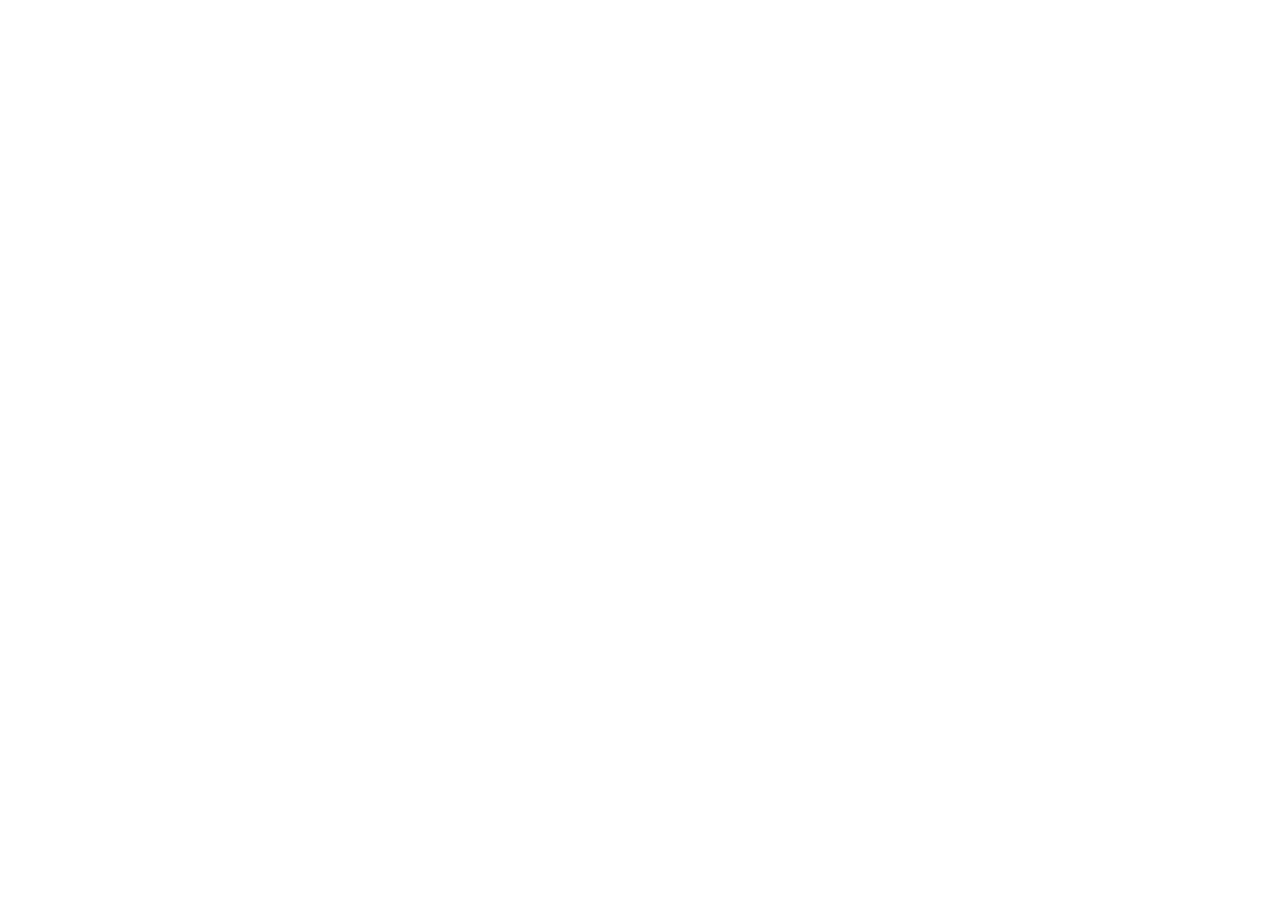
==== index.html @ 61f45577 "first commit" ====
<!DOCTYPE html>
<html lang="en">
  <head>
    <script src="https://cdnjs.cloudflare.com/ajax/libs/p5.js/1.5.0/p5.js"></script>
    <script src="https://cdnjs.cloudflare.com/ajax/libs/p5.js/1.5.0/addons/p5.sound.min.js"></script>
        <!-- planck -->
    <script src="https://cdn.jsdelivr.net/npm/planck@latest/dist/planck.min.js"></script>
    <!-- Version 3 of p5.play -->
    <script src="https://p5play.org/v3/p5.play.js"></script>
    
    <link rel="stylesheet" type="text/css" href="style.css">
    <meta charset="utf-8" />

  </head>
  <body>
    <main>
    </main>
    <script src="sketch.js"></script>
  </body>
</html>
---- style.css ----
html, body {
    margin: 0;
    padding: 0;
  }
  canvas {
    display: block;
  }
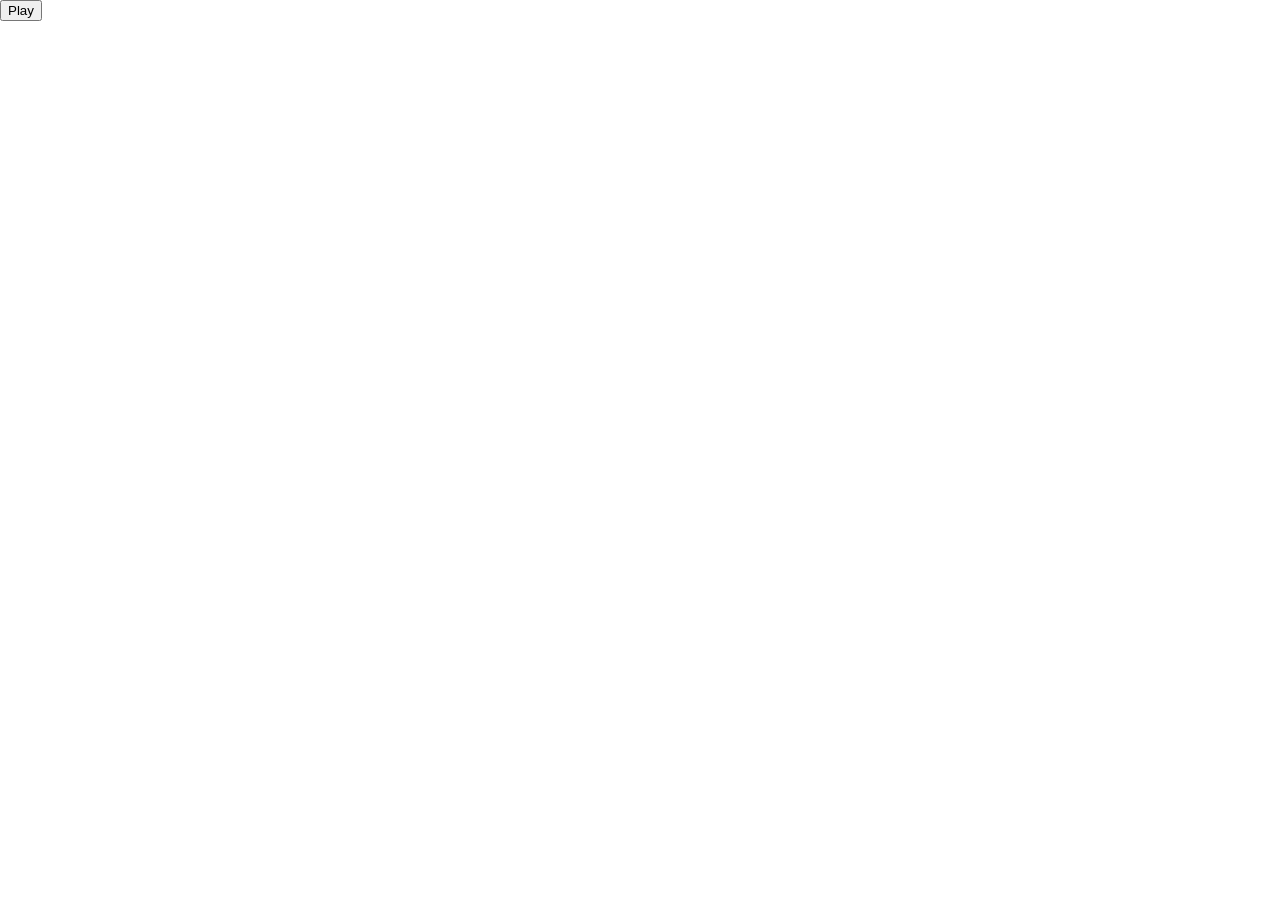
==== commit 66c907de: "timer" ====
--- a/index.html
+++ b/index.html
@@ -3,18 +3,19 @@
   <head>
     <script src="https://cdnjs.cloudflare.com/ajax/libs/p5.js/1.5.0/p5.js"></script>
     <script src="https://cdnjs.cloudflare.com/ajax/libs/p5.js/1.5.0/addons/p5.sound.min.js"></script>
-        <!-- planck -->
+    <!-- planck -->
     <script src="https://cdn.jsdelivr.net/npm/planck@latest/dist/planck.min.js"></script>
     <!-- Version 3 of p5.play -->
     <script src="https://p5play.org/v3/p5.play.js"></script>
     
     <link rel="stylesheet" type="text/css" href="style.css">
     <meta charset="utf-8" />
-
   </head>
   <body>
     <main>
+      <button id="playButton">Play</button>
+      <button id="retryButton" style="display:none;">Retry</button>
     </main>
     <script src="sketch.js"></script>
   </body>
-</html>
+</html>
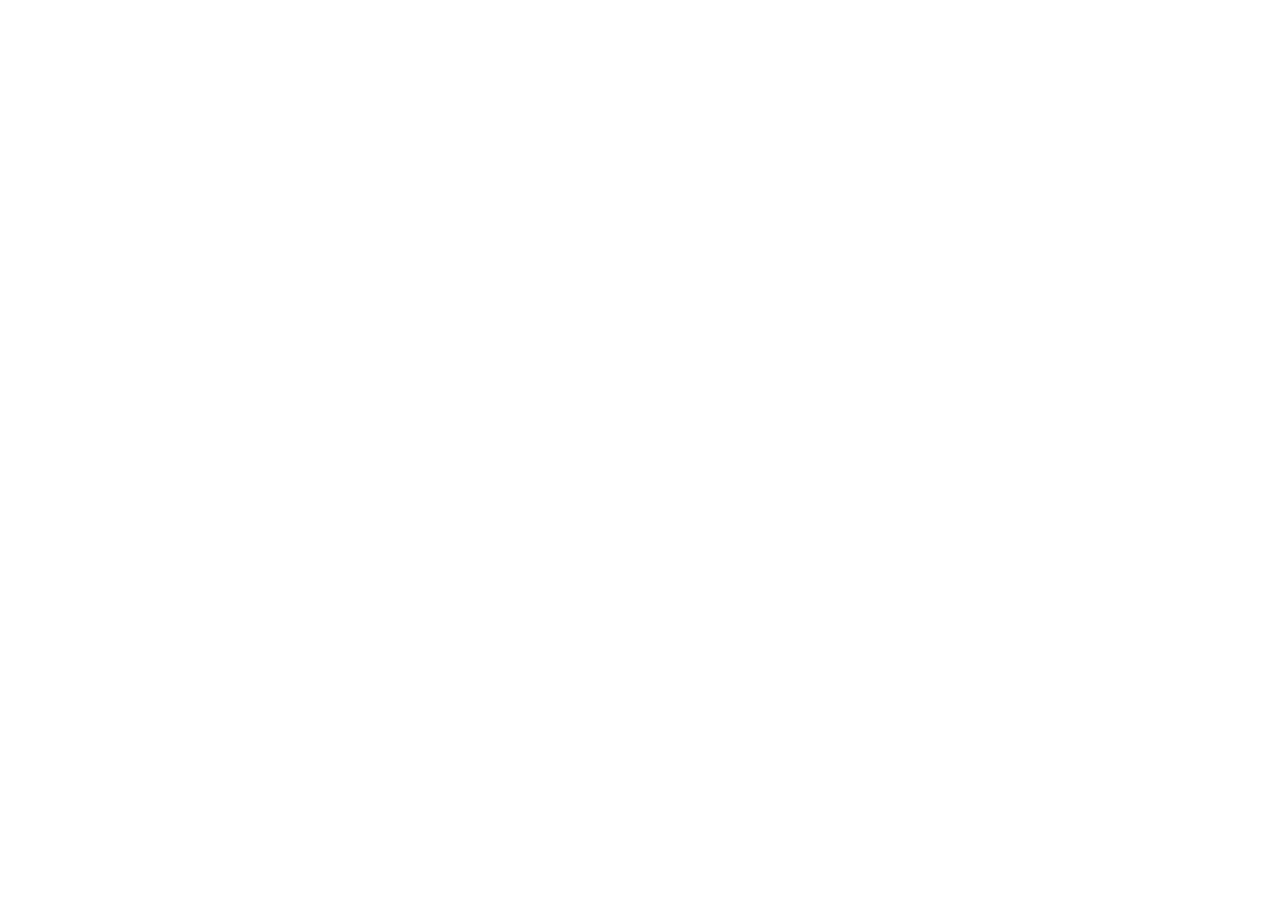
==== commit 6e1452f8: "Ajout-final Rend possible l'ajout d'image sur un sprite" ====
--- a/index.html
+++ b/index.html
@@ -3,19 +3,19 @@
   <head>
     <script src="https://cdnjs.cloudflare.com/ajax/libs/p5.js/1.5.0/p5.js"></script>
     <script src="https://cdnjs.cloudflare.com/ajax/libs/p5.js/1.5.0/addons/p5.sound.min.js"></script>
-    <!-- planck -->
+        <!-- planck -->
+         
     <script src="https://cdn.jsdelivr.net/npm/planck@latest/dist/planck.min.js"></script>
     <!-- Version 3 of p5.play -->
     <script src="https://p5play.org/v3/p5.play.js"></script>
     
     <link rel="stylesheet" type="text/css" href="style.css">
     <meta charset="utf-8" />
+
   </head>
   <body>
     <main>
-      <button id="playButton">Play</button>
-      <button id="retryButton" style="display:none;">Retry</button>
     </main>
     <script src="sketch.js"></script>
   </body>
-</html>+</html>
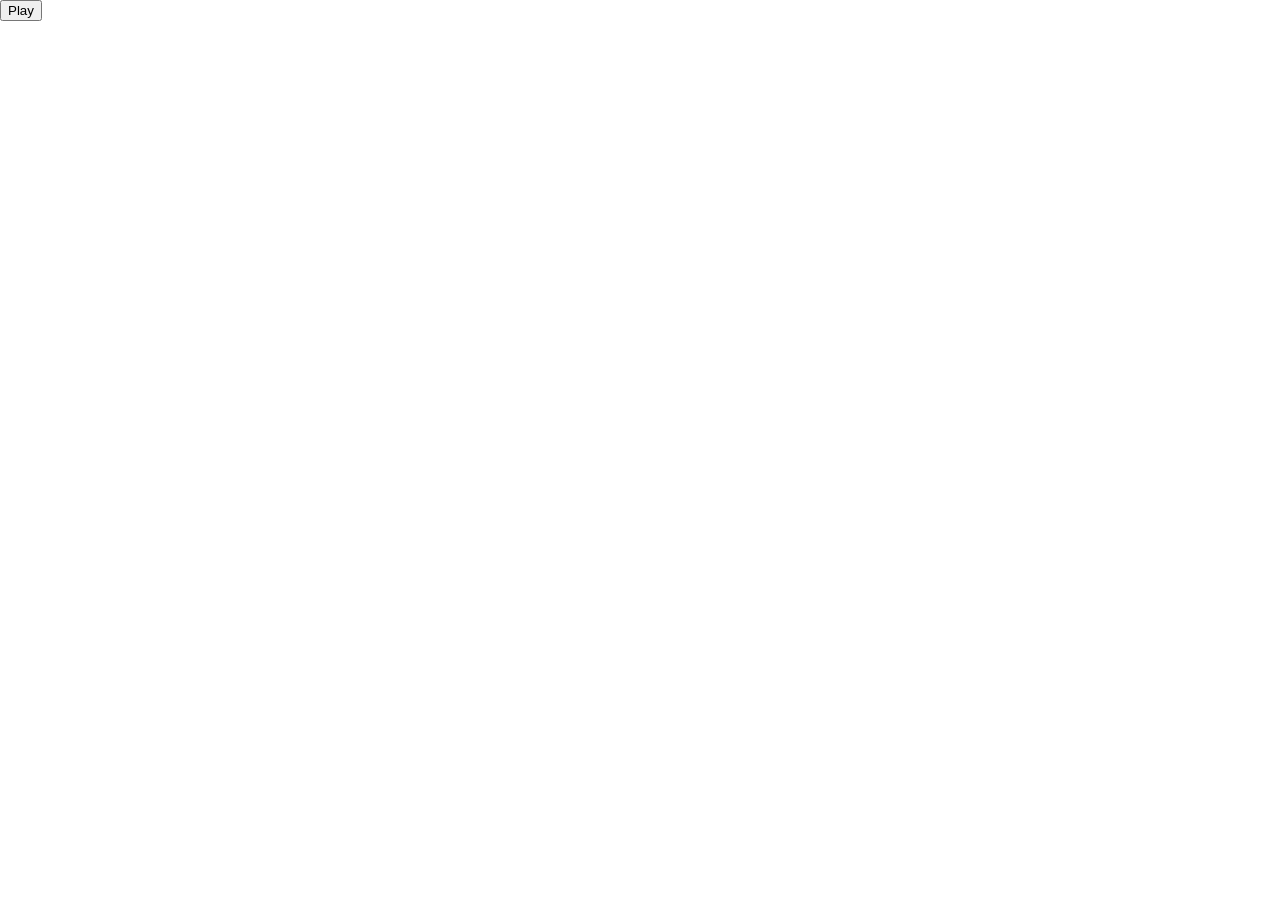
==== commit 3fb08ed9: "update" ====
--- a/index.html
+++ b/index.html
@@ -3,19 +3,19 @@
   <head>
     <script src="https://cdnjs.cloudflare.com/ajax/libs/p5.js/1.5.0/p5.js"></script>
     <script src="https://cdnjs.cloudflare.com/ajax/libs/p5.js/1.5.0/addons/p5.sound.min.js"></script>
-        <!-- planck -->
-         
+    <!-- planck -->
     <script src="https://cdn.jsdelivr.net/npm/planck@latest/dist/planck.min.js"></script>
     <!-- Version 3 of p5.play -->
     <script src="https://p5play.org/v3/p5.play.js"></script>
     
     <link rel="stylesheet" type="text/css" href="style.css">
     <meta charset="utf-8" />
-
   </head>
   <body>
     <main>
+      <button id="playButton">Play</button>
+      <button id="retryButton" style="display:none;">Retry</button>
     </main>
     <script src="sketch.js"></script>
   </body>
-</html>
+</html>
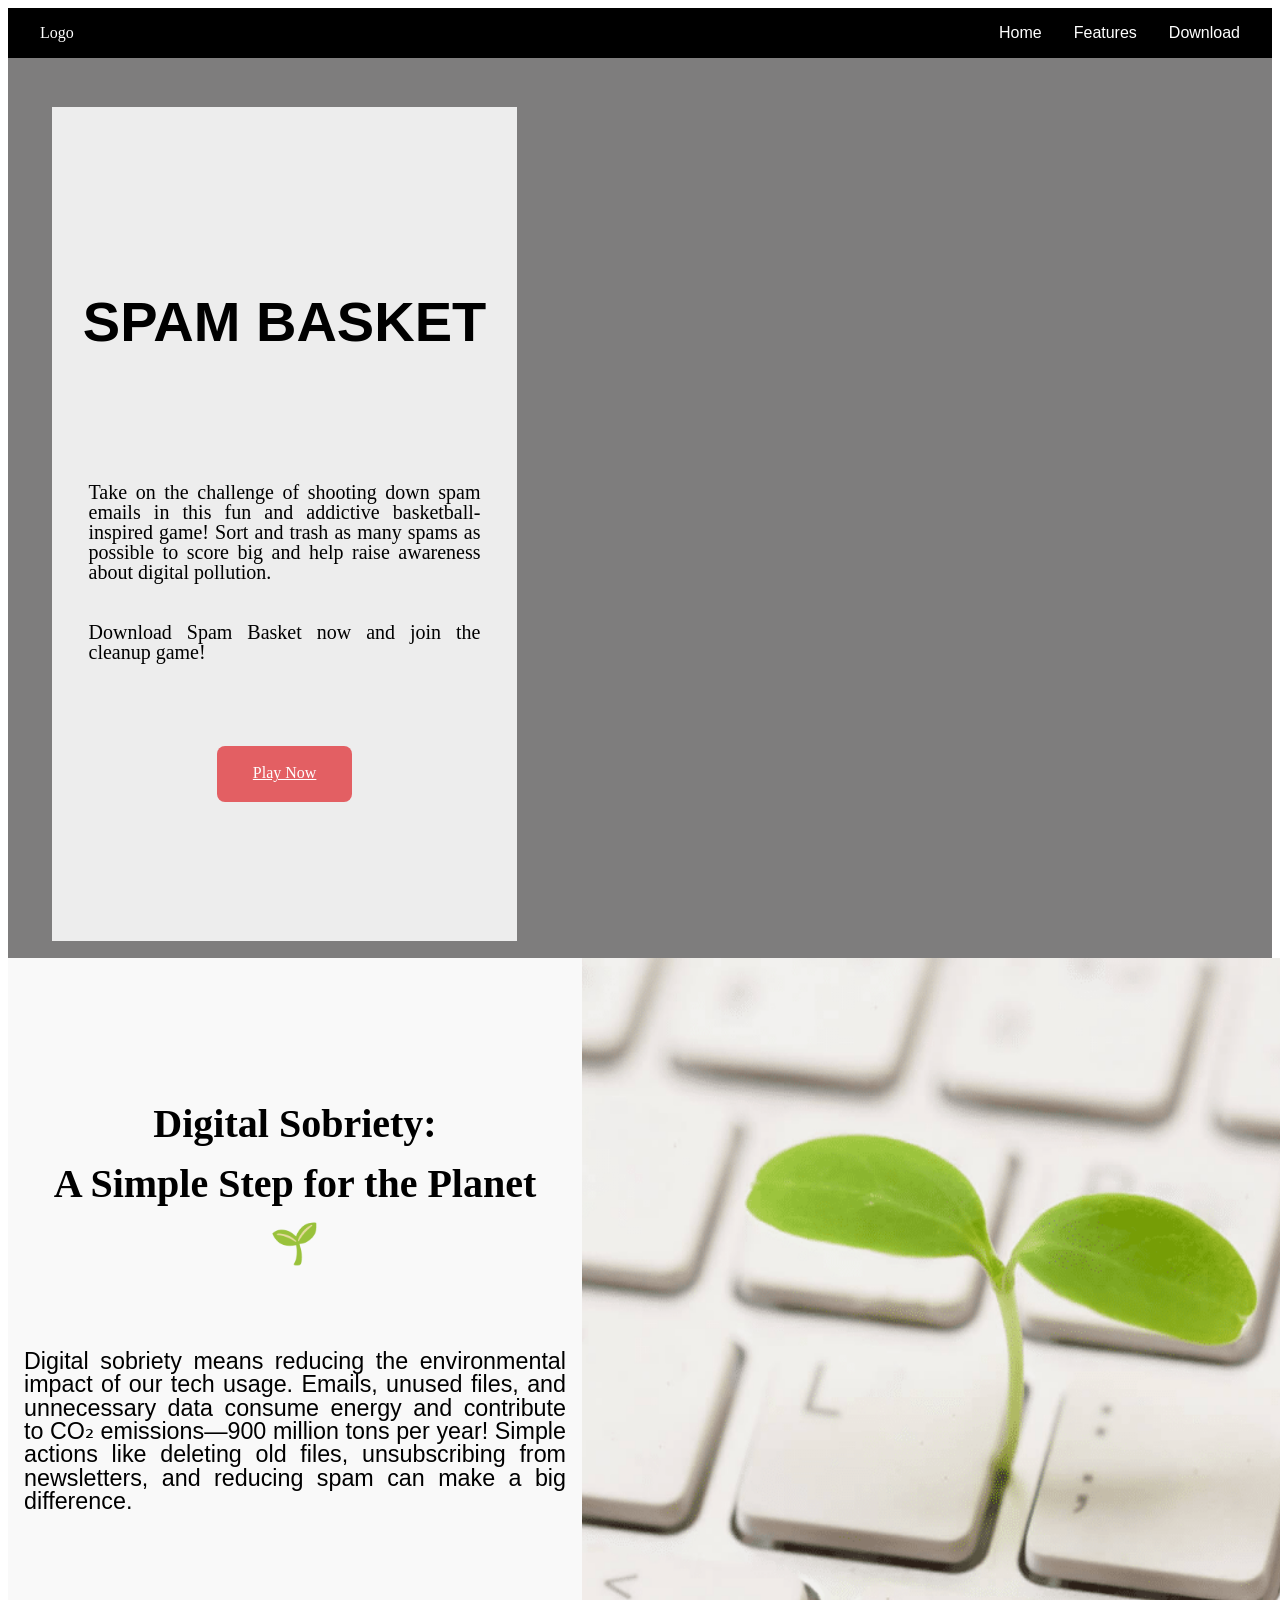
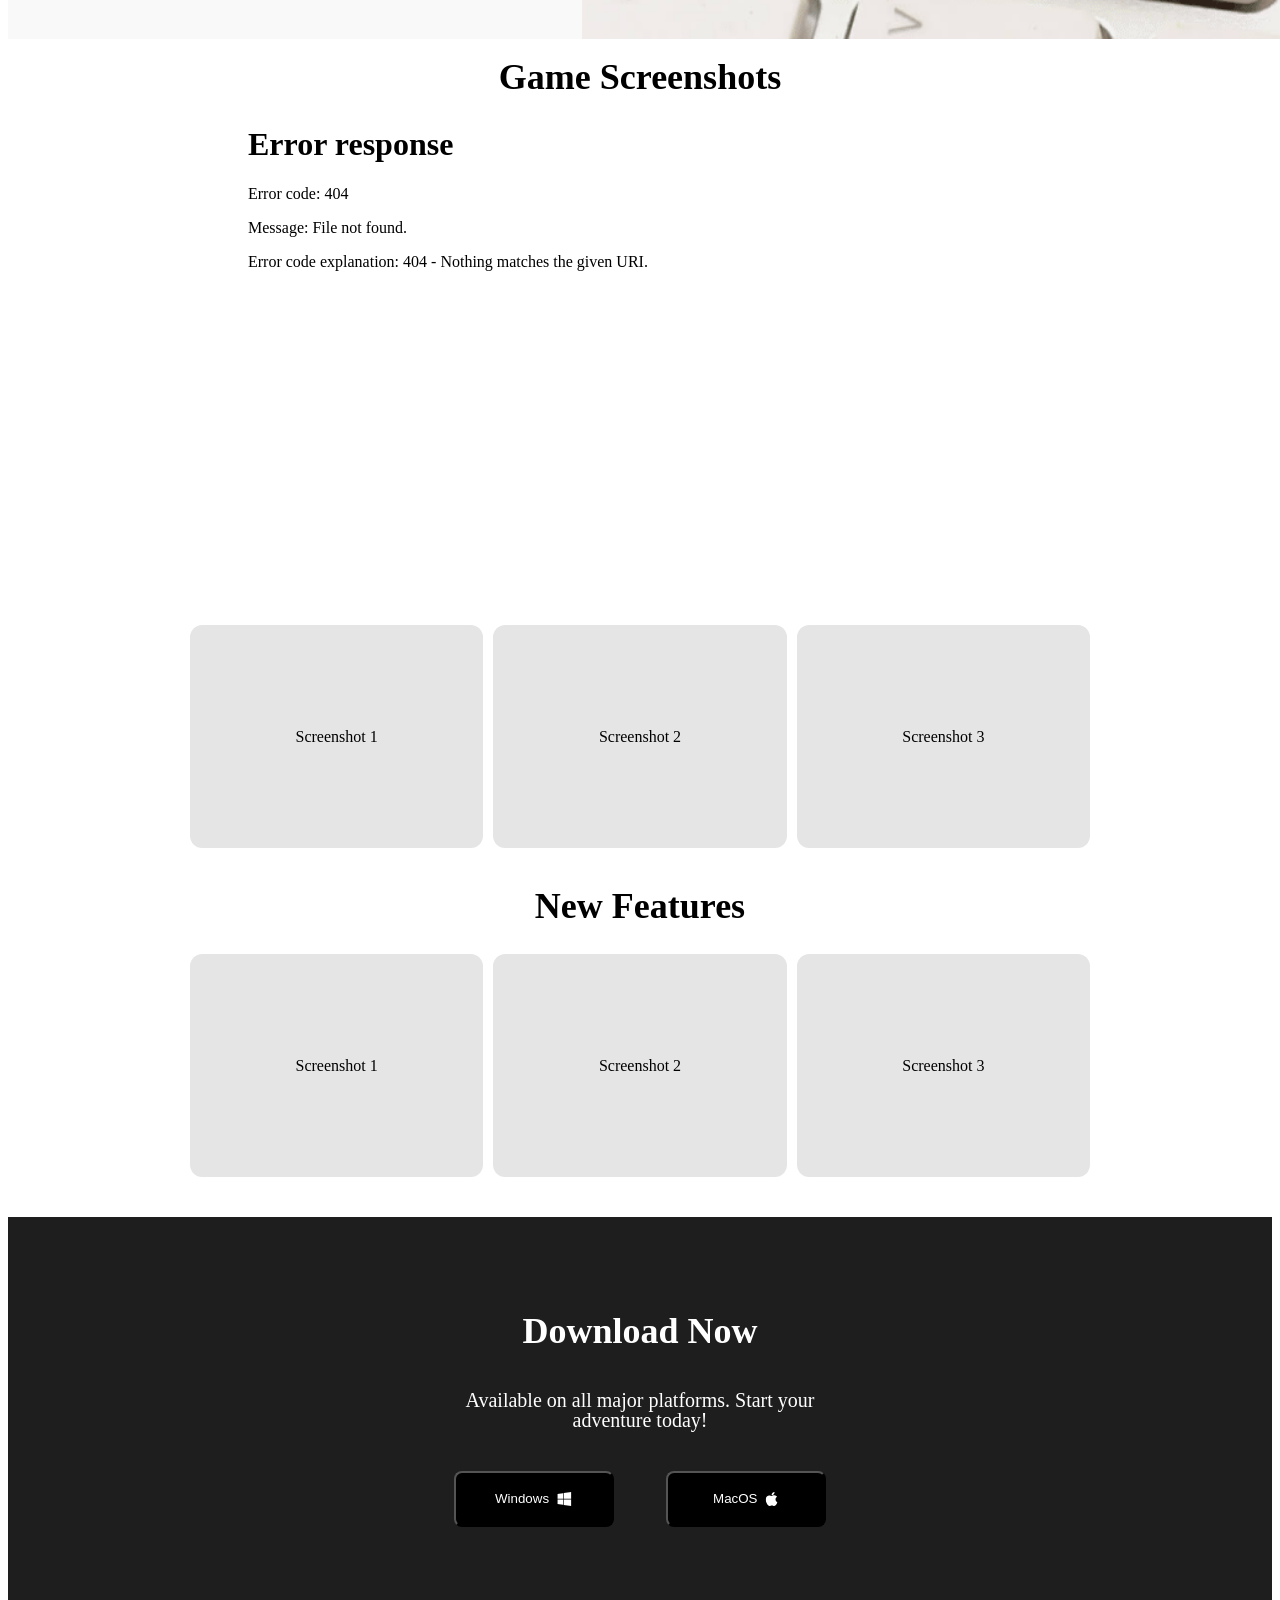
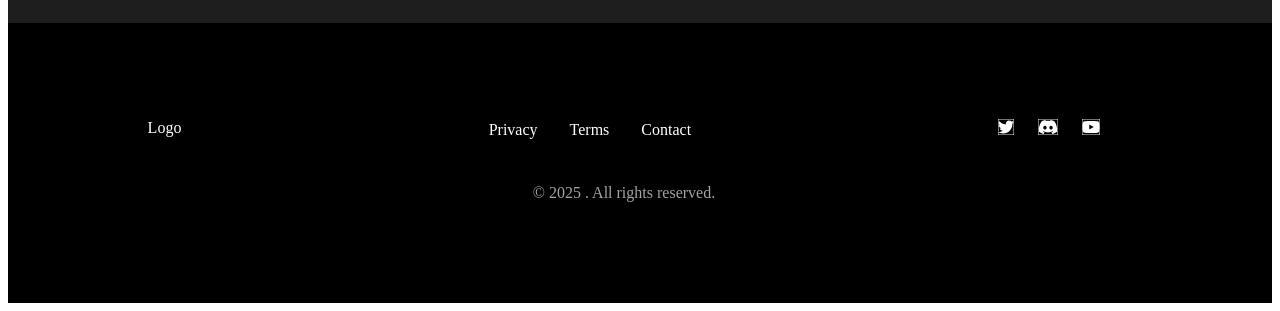
==== commit 39643517: "Site+Sketch Ajout de la landing page avec vidéo" ====
--- a/index.html
+++ b/index.html
@@ -1,21 +1,158 @@
-<!DOCTYPE html>
-<html lang="en">
-  <head>
-    <script src="https://cdnjs.cloudflare.com/ajax/libs/p5.js/1.5.0/p5.js"></script>
-    <script src="https://cdnjs.cloudflare.com/ajax/libs/p5.js/1.5.0/addons/p5.sound.min.js"></script>
-    <!-- planck -->
-    <script src="https://cdn.jsdelivr.net/npm/planck@latest/dist/planck.min.js"></script>
-    <!-- Version 3 of p5.play -->
-    <script src="https://p5play.org/v3/p5.play.js"></script>
-    
-    <link rel="stylesheet" type="text/css" href="style.css">
-    <meta charset="utf-8" />
-  </head>
-  <body>
-    <main>
-      <button id="playButton">Play</button>
-      <button id="retryButton" style="display:none;">Retry</button>
-    </main>
-    <script src="sketch.js"></script>
-  </body>
+<!DOCTYPE html>
+<html lang="en">
+
+<head>
+  <meta charset="UTF-8">
+  <meta name="viewport" content="width=device-width, initial-scale=1.0">
+  <title>Spam Basket</title>
+  <link rel="stylesheet" href="style.css">
+  <link rel="stylesheet" href="reset.css">
+</head>
+
+<body>
+  <div class="landing">
+    <nav class="nav">
+      <div class="nav__container">
+        <div class="nav__logo"></div>
+        <span class="nav__logo-text">Logo</span>
+      </div>
+      <div class="nav__menu">
+        <span class="nav__menu-item">Home</span>
+        <span class="nav__menu-item">Features</span>
+        <span class="nav__menu-item">Download</span>
+      </div>
+    </nav>
+  </div>
+
+
+  <section class="hero">
+    <div class="hero__content">
+      <div class="hero__text-container">
+        <h1 class="hero__title">SPAM BASKET</h1>
+        <p class="hero__description">
+          Take on the challenge of shooting down spam emails in this
+          fun and addictive basketball-inspired game! Sort and trash
+          as many spams as possible to score big and help raise
+          awareness about digital pollution.
+          <br /><br /><br />
+          <span>Download Spam Basket now and join the cleanup game!</span>
+
+        </p>
+        <button class="hero__cta-button">
+
+          <a class="hero__cta-text" href="https://p2wdisabled.github.io/P5Play-Game/"><span> Play Now</span></a>
+        </button>
+      </div>
+    </div>
+  </section>
+
+  <section class="info">
+    <div class="info__left">
+      <h2 class="info__title">
+        Digital Sobriety:<br />
+        A Simple Step for the Planet 🌱
+      </h2>
+      <p class="info__text">
+        Digital sobriety means reducing the environmental impact of our
+        tech usage. Emails, unused files, and unnecessary data consume
+        energy and contribute to CO₂ emissions—900 million tons per year!
+        Simple actions like deleting old files, unsubscribing from
+        newsletters, and reducing spam can make a big difference.
+      </p>
+    </div>
+    <img src="public/external/artikelbildfr13223-suh-600h.png" alt="artikelbildFR13223" class="info__main-image" />
+
+  </section>
+
+
+  <div class="frame__screenshots">
+    <div class="screenshots__header">
+      <span class="screenshots__title">Game Screenshots</span>
+      <iframe  src="Nuit_du_code.mp4" frameborder="0" width="800" height="500"></iframe>
+    </div>
+    <div class="screenshots__images">
+      <div class="screenshots__image">
+        <span>Screenshot 1</span>
+      </div>
+      <div class="screenshots__image">
+        <span>Screenshot 2</span>
+      </div>
+      <div class="screenshots__image">
+        <span>Screenshot 3</span>
+      </div>
+    </div>
+  </div>
+  <div class="frame__new-features">
+    <div class="new-features__header">
+      <span class="new-features__title">New Features</span>
+      <div class="new-features__images">
+        <div class="new-features__image">
+          <span>Screenshot 1</span>
+        </div>
+        <div class="new-features__image">
+          <span>Screenshot 2</span>
+        </div>
+        <div class="new-features__image">
+          <span>Screenshot 3</span>
+        </div>
+      </div>
+    </div>
+  </div>
+  <div class="frame__download">
+    <div class="download__content">
+      <span class="download__title">Download Now</span>
+      <span class="download__description">
+        Available on all major platforms. Start your adventure today!
+      </span>
+      <div class="download__buttons">
+        <button class="download__button download__button--windows">
+          <span>Windows</span>
+          <div class="download__icon">
+            <img src="public/external/svg3225-3ji4.svg" alt="Windows Icon" class="download__svg" />
+          </div>
+        </button>
+        <button class="download__button download__button--macos">
+          <span>MacOS</span>
+          <div class="download__icon">
+            <img src="public/external/svg3226-vemd.svg" alt="MacOS Icon" class="download__svg" />
+          </div>
+        </button>
+      </div>
+    </div>
+  </div>
+
+
+  </div>
+  <div class="frame__footer">
+    <div class="footer__container">
+      <div class="footer__top">
+        <span class="footer__logo">Logo</span>
+        <div class="footer__links">
+          <span class="footer__link">Privacy</span>
+          <span class="footer__link">Terms</span>
+          <span class="footer__link">Contact</span>
+        </div>
+        <div class="footer__social">
+          <div class="social__icon">
+            <img src="public/external/frame3227-91th.svg" alt="Social Icon" class="social__image" />
+          </div>
+          <div class="social__icon">
+            <img src="public/external/frame3228-dd1p.svg" alt="Social Icon" class="social__image" />
+          </div>
+          <div class="social__icon">
+            <img src="public/external/frame3228-52j.svg" alt="Social Icon" class="social__image" />
+          </div>
+        </div>
+      </div>
+      <div class="footer__bottom">
+        <span class="footer__copyright">
+          © 2025 . All rights reserved.
+        </span>
+      </div>
+    </div>
+  </div>
+  </div>
+  </div>
+</body>
+
 </html>
--- a/style.css
+++ b/style.css
@@ -1,8 +1,458 @@
-html, body {
-    margin: 0;
-    padding: 0;
-  }
-  canvas {
-    display: block;
-  }
-  +.nav{
+  display: flex;
+  justify-content: space-between;
+  align-items: center;
+  position: sticky;
+  padding: 1rem 2rem;
+  background-color: #000000;
+  color: #fff;
+}
+.nav__menu{
+display: flex;
+justify-content: center;
+align-items: flex-end;
+gap: 2rem;
+}
+.nav__menu-item{
+color: #FFF;
+font-family: Inter, sans-serif;
+
+font-size: 1rem;
+font-style: normal;
+font-weight: 400;
+line-height: 1rem; /* 100% */
+
+}
+.hero{
+display: flex;
+
+justify-content: end;
+
+flex-direction: column;
+height: 100vh;
+background-color: #7e7d7d;
+color: #fff;
+}
+.hero__content{
+display: flex;
+justify-content: center;
+align-items: center;
+flex-direction: column;
+width: 30.6875rem;
+padding: 1.0625rem 1.9375rem;
+gap: 0.625rem;
+}
+.hero__text-container{
+display: flex;
+justify-content: center;
+align-items: center;
+flex-direction: column;
+height: 50rem;
+padding: 1.0625rem 1.9375rem;
+background: rgba(255, 255, 255, 0.86);
+color: #000;
+gap: 4rem;
+
+}
+.hero__title{
+
+font-family: Inter, sans-serif;
+font-size: 3.50rem;
+font-style: normal;
+font-weight: 700;
+line-height: 3.75rem; /* 100% */
+}
+.hero__description{
+width: 24.5rem;
+font-family: Inter, sans-serif;
+font-family: Inter;
+font-size: 1.25rem;
+font-style: normal;
+font-weight: 400;
+line-height: 1.25rem; /* 100% */
+
+text-align: justify;
+}
+.hero__cta-button{
+display: flex;
+justify-content: center;
+align-items: center;
+width: 8.42481rem;
+height: 3.5rem;
+padding: 1.125rem 1.98731rem 1.125rem 2rem;
+background: #E35F63;
+border: 0px solid #E5E7EB;
+border-radius: 0.5rem;
+}
+.hero__cta-text{
+width: 4.4375rem;
+height: 1.25rem;
+color: #FFF;
+font-family: Inter;
+font-size: 1rem;
+font-style: normal;
+font-weight: 400;
+line-height: normal;
+text-align: center;
+flex-shrink: 0;
+}
+.info{
+display: flex;
+justify-content: space-between;
+align-items: center;
+flex-direction: row;
+
+
+background-color: #F9F9F9;
+color: #000;
+
+}
+.info__left{
+display: flex;
+justify-content: center;
+align-items: center;
+flex-direction: column;
+gap: 1.25rem;
+padding: 1rem;
+
+}
+.info__title{
+color: #000;
+font-family: Inter;
+font-size: 2.5rem;
+font-style: normal;
+font-weight: 700;
+line-height: 3.75rem; /* 150% */
+text-align: center;
+}
+.info__text{
+width: 33.875rem;
+color: #000;
+font-family: Inter, sans-serif;
+font-size: 1.45725rem;
+font-style: normal;
+font-weight: 400;
+line-height: 1.45725rem; /* 100% */
+text-align: justify;
+}
+.info__main-image{
+width: 53.1875rem;
+height: 42.5625rem;
+flex-shrink: 0;
+}
+.frame__screenshots{
+display: flex;
+justify-content: center;
+align-items: center;
+flex-direction: column;
+margin-top: 20px;
+margin-bottom: 20px;
+}
+.screenshots__video{
+display: flex;
+justify-content: center;
+align-items: center;
+padding: 13.4375rem 14.25rem;
+background: #E5E5E5;
+border-radius: 0.76669rem;
+gap: 0.625rem;
+}
+.screenshots__header{
+display: flex;
+justify-content: center;
+align-items: center;
+flex-direction: column;
+gap: 0.625rem;
+}
+.screenshots__images{
+display: flex;
+justify-content: center;
+align-items: center;
+flex-direction: row;
+margin-top: 20px;
+margin-bottom: 20px;
+flex-wrap: wrap;
+gap: 0.625rem;
+}
+.frame__new-features{
+display: flex;
+justify-content: center;
+align-items: center;
+flex-direction: column;
+margin-top: 20px;
+margin-bottom: 20px;
+}
+.screenshots__title{
+color: #000;
+font-family: Inter;
+font-size: 2.25rem;
+font-style: normal;
+font-weight: 700;
+line-height: 2.25rem;
+text-align: center;
+
+}
+.screenshots__image{
+display: flex;
+justify-content: center;
+align-items: center;
+width: 18.33581rem;
+height: 13.9375rem;
+background: #E5E5E5;
+border-radius: 0.76669rem;
+}
+.new-features__header{
+display: flex;
+justify-content: center;
+align-items: center;
+flex-direction: column;
+gap: 0.625rem;
+}
+.new-features__images{
+display: flex;
+justify-content: center;
+align-items: center;
+flex-direction: row;
+margin-top: 20px;
+margin-bottom: 20px;
+flex-wrap: wrap;
+gap: 0.625rem;
+}
+.new-features__title{
+color: #000;
+font-family: Inter;
+font-size: 2.25rem;
+font-style: normal;
+font-weight: 700;
+line-height: 2.25rem;
+text-align: center;
+}
+.new-features__image{
+display: flex;
+justify-content: center;
+align-items: center;
+width: 18.33581rem;
+height: 13.9375rem;
+background: #E5E5E5;
+border-radius: 0.76669rem;
+}
+.frame__download{
+display: flex;
+align-items: flex-start;
+flex-direction: column;
+padding: 6rem 5rem;
+background: #1E1E1E;
+gap: 0.625rem;
+align-self: stretch;
+}
+.frame__footer{  display: flex;
+align-items: flex-start;
+flex-direction: column;
+padding: 6rem 5rem;
+background: #1E1E1E;
+gap: 0.625rem;
+align-self: stretch;
+}
+.download__content{
+display: flex;
+align-items: center;
+flex-direction: column;
+padding: 0rem 22.375rem;
+gap: 2.5625rem;
+align-self: stretch;
+
+
+}
+.download__title{
+color: #FFF;
+font-family: Inter;
+font-size: 2.25rem;
+font-style: normal;
+font-weight: 700;
+line-height: 2.25rem;
+text-align: center;
+}
+.download__description{
+color: #FFF;
+font-family: Inter;
+font-size: 1.25rem;
+font-style: normal;
+font-weight: 400;
+line-height: 1.25rem;
+
+text-align: center;
+}
+.download__buttons{
+display: flex;
+justify-content: center;
+align-items: center;
+gap: 3.25rem;
+}
+.download__button{
+display: flex;
+justify-content: center;
+align-items: flex-start;
+width: 10.01463rem;
+height: 3.5rem;
+padding: 1.125rem 2.1865rem 1.125rem 2.14063rem;
+background: #000;
+border-radius: 0.5rem;
+color: #FFF;
+cursor: pointer;
+gap: 0.5rem;
+}
+
+.frame__footer{
+display: flex;
+justify-content: center;
+align-items: center;
+height: 11.5rem;
+padding: 3rem 5rem;
+background: #000;
+align-self: stretch;
+
+}
+.footer__container{
+display: flex;
+justify-content: center;
+align-items: flex-start;
+flex-direction: column;
+width: 80rem;
+height: 5.5rem;
+padding: 0rem 1rem;
+gap: 2rem;
+}
+.footer__top{
+display: flex;
+justify-content: space-around;
+width: 78rem;
+height: 2rem;
+color: #FFF;
+}
+.footer__social{
+display: inline-flex;
+justify-content: center;
+align-items: flex-start;
+height: 1rem;
+gap: 1.5rem;
+flex-shrink: 0;
+}
+.footer__links{
+display: flex;
+justify-content: center;
+align-items: flex-start;
+width: 14.15919rem;
+height: 1.5rem;
+padding: 0.125rem 0rem;
+gap: 2rem;
+flex-shrink: 0;
+}
+.footer__bottom{
+display: flex;
+justify-content: center;
+align-items: center;
+width: 78rem;
+height: 1.5rem;
+padding: 0.125rem 0rem;
+color: #A3A3A3;
+flex-shrink: 0;
+}
+/* Responsive Styles */
+
+@media (max-width: 1200px) {
+.nav {
+  padding: 0.8rem 1.5rem;
+}
+
+.nav__menu {
+  gap: 1.5rem;
+}
+
+.hero__content {
+  width: 25rem;
+  padding: 0.8rem 1.5rem;
+  gap: 0.5rem;
+}
+
+.info {
+  flex-direction: column;
+  margin-left: 0;
+  padding: 1rem;
+}
+
+.info__main-image {
+  width: 100%;
+  height: auto;
+}
+
+/* .screenshots__video, .download__content {
+  padding: 10rem 10rem;
+} */
+}
+
+@media (max-width: 768px) {
+.nav__menu {
+  align-items: center;
+  flex-direction: column;
+  gap: 1rem;
+}
+
+.hero__text-container {
+  height: auto;
+  padding: 1rem;
+  gap: 2rem;
+}
+iframe{
+  width: 0;
+  height: 0;
+}
+.hero__title {
+  font-size: 2.5rem;
+}
+
+.hero__description {
+  width: 100%;
+  font-size: 1rem;
+}
+
+.frame__screenshots, .frame__new-features, .frame__download {
+  padding: 3rem 2rem;
+}
+
+.screenshots__images, .new-features__images {
+  flex-direction: column;
+  gap: 1rem;
+}
+
+.footer__container {
+  width: 100%;
+  padding: 0 1rem;
+}
+}
+
+@media (max-width: 480px) {
+.nav__logo-text, .footer__logo {
+  font-size: 1rem;
+}
+
+.nav__menu-item {
+  font-size: 0.9rem;
+}
+
+.hero__title {
+  font-size: 2rem;
+}
+iframe{
+  width: 0;
+  height: 0;
+}
+.download__buttons {
+  flex-direction: column;
+  gap: 1rem;
+}
+
+.download__button {
+  justify-content: center;
+  width: 100%;
+}
+}
